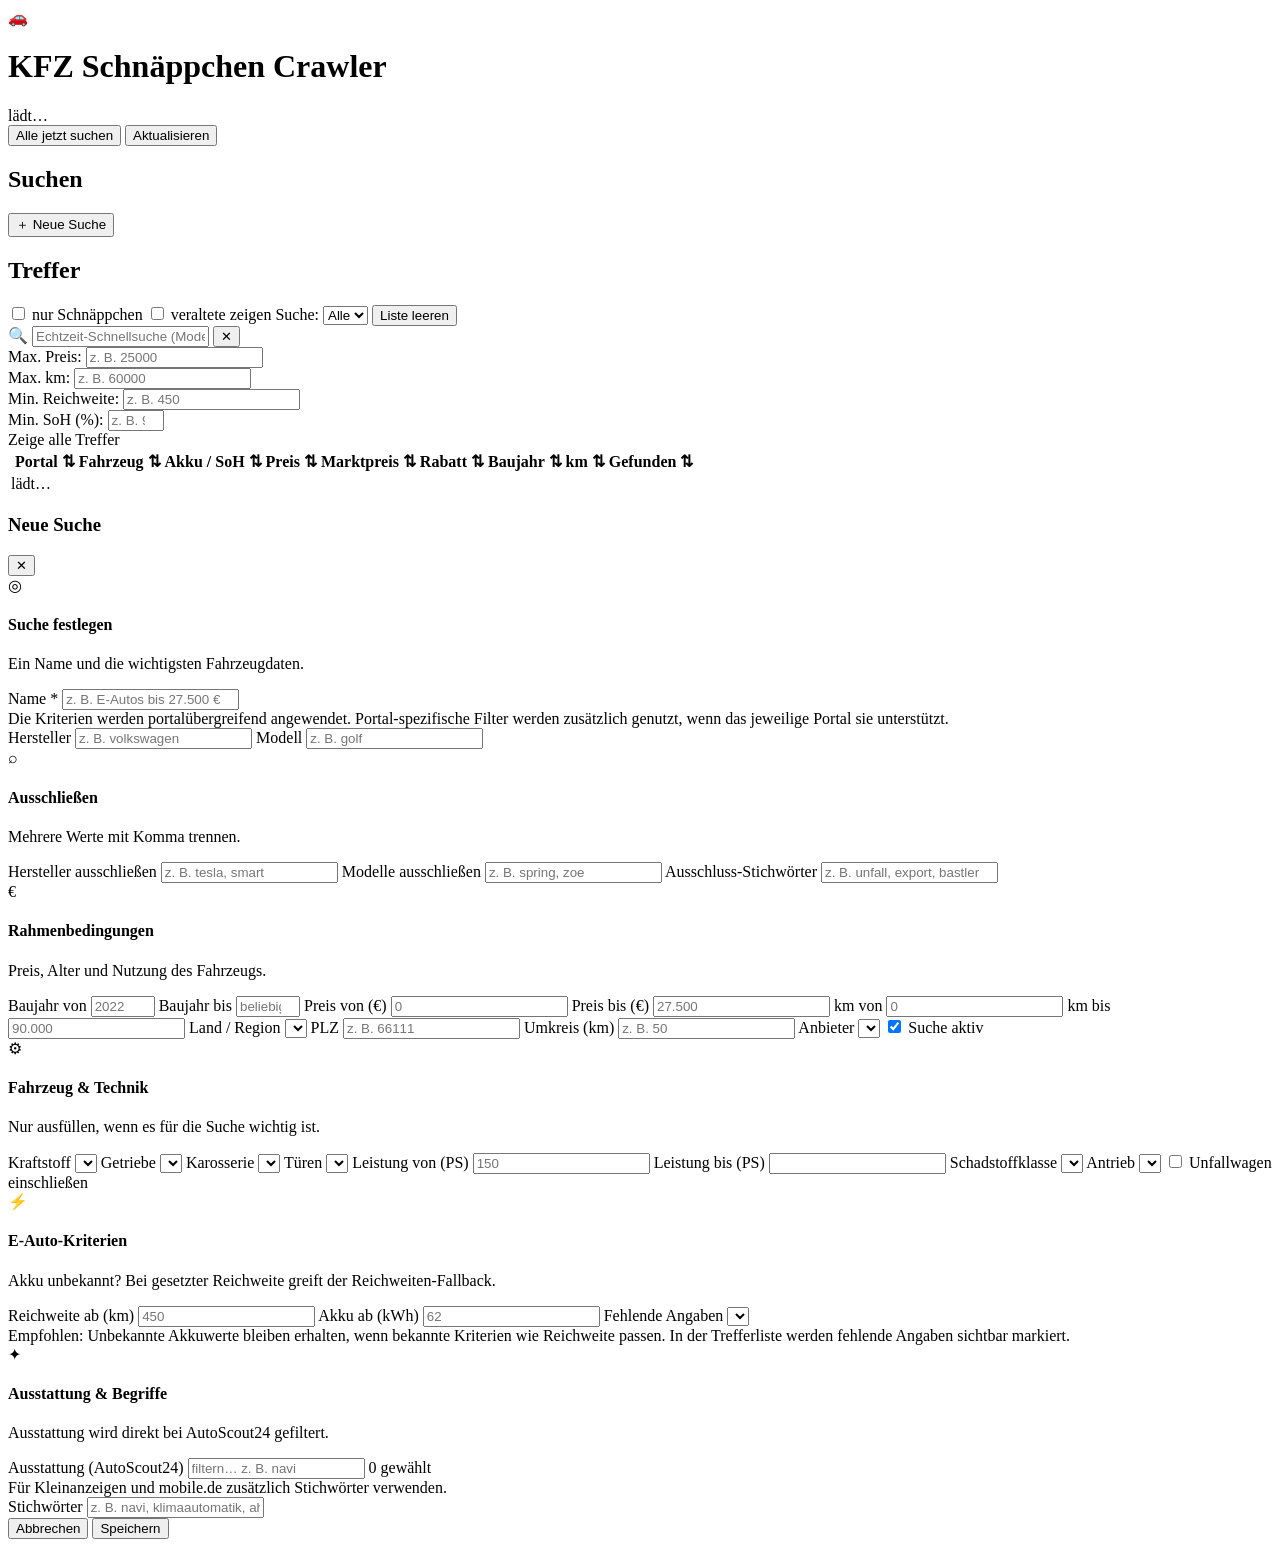
==== kfz_schnaeppchen/kfz_crawler/web/index.html @ 0379d25e "fix: Verbrenner und Zubehoer verschwinden aus der Elektro-Suche Kleinanzeigen trug bislang die *gesu" ====
﻿<!DOCTYPE html>
<html lang="de">
<head>
  <meta charset="utf-8">
  <meta name="viewport" content="width=device-width, initial-scale=1">
  <title>KFZ Schnäppchen Crawler</title>
  <link rel="stylesheet" href="static/style.css?v=1.2.13">
</head>
<body>
  <header>
    <div class="brand">
      <span class="logo">🚗</span>
      <div>
        <h1>KFZ Schnäppchen Crawler</h1>
        <div class="sub" id="subline">lädt…</div>
      </div>
    </div>
    <div class="actions">
      <button id="run" class="btn primary">Alle jetzt suchen</button>
      <button id="refresh" class="btn">Aktualisieren</button>
    </div>
  </header>


  <section class="stats" id="stats"></section>

  <!-- Suchen verwalten -->
  <section class="block">
    <div class="block-head">
      <h2>Suchen</h2>
      <button id="new-search" class="btn primary small">＋ Neue Suche</button>
    </div>
    <div id="search-list" class="search-list"></div>
  </section>


  <!-- Treffer -->
  <section class="block">
    <div class="block-head">
      <h2>Treffer</h2>
      <div class="controls-inline">
        <label class="switch"><input type="checkbox" id="dealsOnly"> nur Schnäppchen</label>
        <label class="switch"><input type="checkbox" id="showStale"> veraltete zeigen</label>
        <label>Suche:
          <select id="searchFilter"><option value="">Alle</option></select>
        </label>
        <button id="clear" class="btn danger small">Liste leeren</button>
      </div>
    </div>
    
    <!-- Interaktive Schnellsuche & Spaltenfilter -->
    <div class="quick-toolbar">
      <div class="search-box">
        <span class="search-icon">🔍</span>
        <input id="quickSearch" type="text" placeholder="Echtzeit-Schnellsuche (Modell, Titel, Ort, Händler, Text...)" autocomplete="off">
        <button id="quickSearchClear" class="clear-search-btn" title="Suche löschen">✕</button>
      </div>
      <div class="quick-filters">
        <div class="qf-item">
          <label>Max. Preis:</label>
          <input id="qf-price-max" type="number" placeholder="z. B. 25000" step="500">
        </div>
        <div class="qf-item">
          <label>Max. km:</label>
          <input id="qf-km-max" type="number" placeholder="z. B. 60000" step="5000">
        </div>
        <div class="qf-item">
          <label>Min. Reichweite:</label>
          <input id="qf-range-min" type="number" placeholder="z. B. 450" step="10">
        </div>
        <div class="qf-item">
          <label>Min. SoH (%):</label>
          <input id="qf-soh-min" type="number" placeholder="z. B. 90" min="50" max="100">
        </div>
        <div class="qf-item counter-item">
          <span id="quickFilterCount" class="qf-badge">Zeige alle Treffer</span>
        </div>
      </div>
    </div>

    <div id="portal-filters" class="portal-filters"></div>
    <div class="tablewrap">
      <table id="deals">
        <thead>
          <tr>
            <th></th>
            <th class="sortable" data-sort="portal">Portal <span class="sort-icon">⇅</span></th>
            <th class="sortable" data-sort="title">Fahrzeug <span class="sort-icon">⇅</span></th>
            <th class="sortable" data-sort="battery_kwh">Akku / SoH <span class="sort-icon">⇅</span></th>
            <th class="num sortable" data-sort="price">Preis <span class="sort-icon">⇅</span></th>
            <th class="num sortable" data-sort="market_price">Marktpreis <span class="sort-icon">⇅</span></th>
            <th class="num sortable" data-sort="discount">Rabatt <span class="sort-icon">⇅</span></th>
            <th class="num sortable" data-sort="year">Baujahr <span class="sort-icon">⇅</span></th>
            <th class="num sortable" data-sort="mileage">km <span class="sort-icon">⇅</span></th>
            <th class="sortable" data-sort="first_seen">Gefunden <span class="sort-icon">⇅</span></th>
            <th></th>
          </tr>
        </thead>
        <tbody id="deals-body">
          <tr><td colspan="11" class="empty">lädt…</td></tr>
        </tbody>
      </table>
    </div>
  </section>

  <footer><span id="footer-info"></span></footer>

  <!-- Formular-Dialog -->
  <div id="modal" class="modal hidden">
    <div class="modal-card">
      <div class="modal-head">
        <h3 id="modal-title">Neue Suche</h3>
        <button id="modal-close" class="iconbtn">✕</button>
      </div>
      <form id="search-form">
        <input type="hidden" id="f-id">
        <div class="form-section note-section">
          <div class="section-heading"><span class="section-icon">◎</span><div><h4>Suche festlegen</h4><p>Ein Name und die wichtigsten Fahrzeugdaten.</p></div></div>
          <div class="grid">
            <label class="full">Name * <input id="f-name" required placeholder="z. B. E-Autos bis 27.500 €"></label>
            <div class="full section-note">Die Kriterien werden portalübergreifend angewendet. Portal-spezifische Filter werden zusätzlich genutzt, wenn das jeweilige Portal sie unterstützt.</div>
            <label>Hersteller <input id="f-make" placeholder="z. B. volkswagen"></label>
            <label>Modell <input id="f-model" placeholder="z. B. golf"></label>
          </div>
        </div>

        <div class="form-section">
          <div class="section-heading"><span class="section-icon">⌕</span><div><h4>Ausschließen</h4><p>Mehrere Werte mit Komma trennen.</p></div></div>
          <div class="grid">
            <label>Hersteller ausschließen <input id="f-exclude_makes" placeholder="z. B. tesla, smart"></label>
            <label>Modelle ausschließen <input id="f-exclude_models" placeholder="z. B. spring, zoe"></label>
            <label class="full">Ausschluss-Stichwörter <input id="f-exclude_terms" placeholder="z. B. unfall, export, bastler"></label>
          </div>
        </div>

        <div class="form-section">
          <div class="section-heading"><span class="section-icon">€</span><div><h4>Rahmenbedingungen</h4><p>Preis, Alter und Nutzung des Fahrzeugs.</p></div></div>
          <div class="grid">
            <label>Baujahr von <input id="f-year_from" type="number" min="1990" max="2030" placeholder="2022"></label>
            <label>Baujahr bis <input id="f-year_to" type="number" min="1990" max="2030" placeholder="beliebig"></label>
            <label>Preis von (€) <input id="f-price_from" type="number" min="0" placeholder="0"></label>
            <label>Preis bis (€) <input id="f-price_to" type="number" min="0" placeholder="27.500"></label>
            <label>km von <input id="f-mileage_from" type="number" min="0" placeholder="0"></label>
            <label>km bis <input id="f-mileage_to" type="number" min="0" placeholder="90.000"></label>
            <label>Land / Region <select id="f-country"></select></label>
            <label>PLZ <input id="f-zip_code" placeholder="z. B. 66111" maxlength="5"></label>
            <label>Umkreis (km) <input id="f-radius_km" type="number" min="0" step="10" placeholder="z. B. 50"></label>
            <label>Anbieter <select id="f-seller"></select></label>
            <label class="check"><input id="f-active" type="checkbox" checked> Suche aktiv</label>
          </div>
        </div>

        <div class="form-section">
          <div class="section-heading"><span class="section-icon">⚙</span><div><h4>Fahrzeug & Technik</h4><p>Nur ausfüllen, wenn es für die Suche wichtig ist.</p></div></div>
          <div class="grid">
            <label>Kraftstoff <select id="f-fuel"></select></label>
            <label>Getriebe <select id="f-transmission"></select></label>
            <label>Karosserie <select id="f-body_type"></select></label>
            <label>Türen <select id="f-doors"></select></label>
            <label>Leistung von (PS) <input id="f-power_from" type="number" min="0" placeholder="150"></label>
            <label>Leistung bis (PS) <input id="f-power_to" type="number" min="0"></label>
            <label>Schadstoffklasse <select id="f-emission_class"></select></label>
            <label>Antrieb <select id="f-drivetrain"></select></label>
            <label class="check"><input id="f-include_damaged" type="checkbox"> Unfallwagen einschließen</label>
          </div>
        </div>

        <div class="form-section ev-section">
          <div class="section-heading"><span class="section-icon">⚡</span><div><h4>E-Auto-Kriterien</h4><p>Akku unbekannt? Bei gesetzter Reichweite greift der Reichweiten-Fallback.</p></div></div>
          <div class="grid">
            <label>Reichweite ab (km) <input id="f-ev_range_from" type="number" min="0" placeholder="450"></label>
            <label>Akku ab (kWh) <input id="f-battery_from_kwh" type="number" min="0" step="0.1" placeholder="62"></label>
            <label class="full">Fehlende Angaben <select id="f-unknown_policy"></select></label>
            <div class="full section-note">Empfohlen: Unbekannte Akkuwerte bleiben erhalten, wenn bekannte Kriterien wie Reichweite passen. In der Trefferliste werden fehlende Angaben sichtbar markiert.</div>
          </div>
        </div>

        <div class="form-section">
          <div class="section-heading"><span class="section-icon">✦</span><div><h4>Ausstattung & Begriffe</h4><p>Ausstattung wird direkt bei AutoScout24 gefiltert.</p></div></div>
          <div class="grid">
            <div class="full equip">
              <div class="equip-head">
                <span>Ausstattung (AutoScout24)</span>
                <input id="equip-search" class="equip-search" placeholder="filtern… z. B. navi">
                <span id="equip-count" class="equip-count">0 gewählt</span>
              </div>
              <div id="equip-groups" class="equip-groups"></div>
              <div class="equip-note">Für Kleinanzeigen und mobile.de zusätzlich Stichwörter verwenden.</div>
            </div>
            <label class="full">Stichwörter <input id="f-keywords" placeholder="z. B. navi, klimaautomatik, ahk"></label>
          </div>
        </div>
        <div class="modal-actions">
          <span id="form-error" class="form-error"></span>
          <span class="spacer"></span>
          <button type="button" id="modal-cancel" class="btn">Abbrechen</button>
          <button type="submit" class="btn primary">Speichern</button>
        </div>
      </form>
    </div>
  </div>

  <script src="static/app.js?v=1.2.13"></script>
</body>
</html>
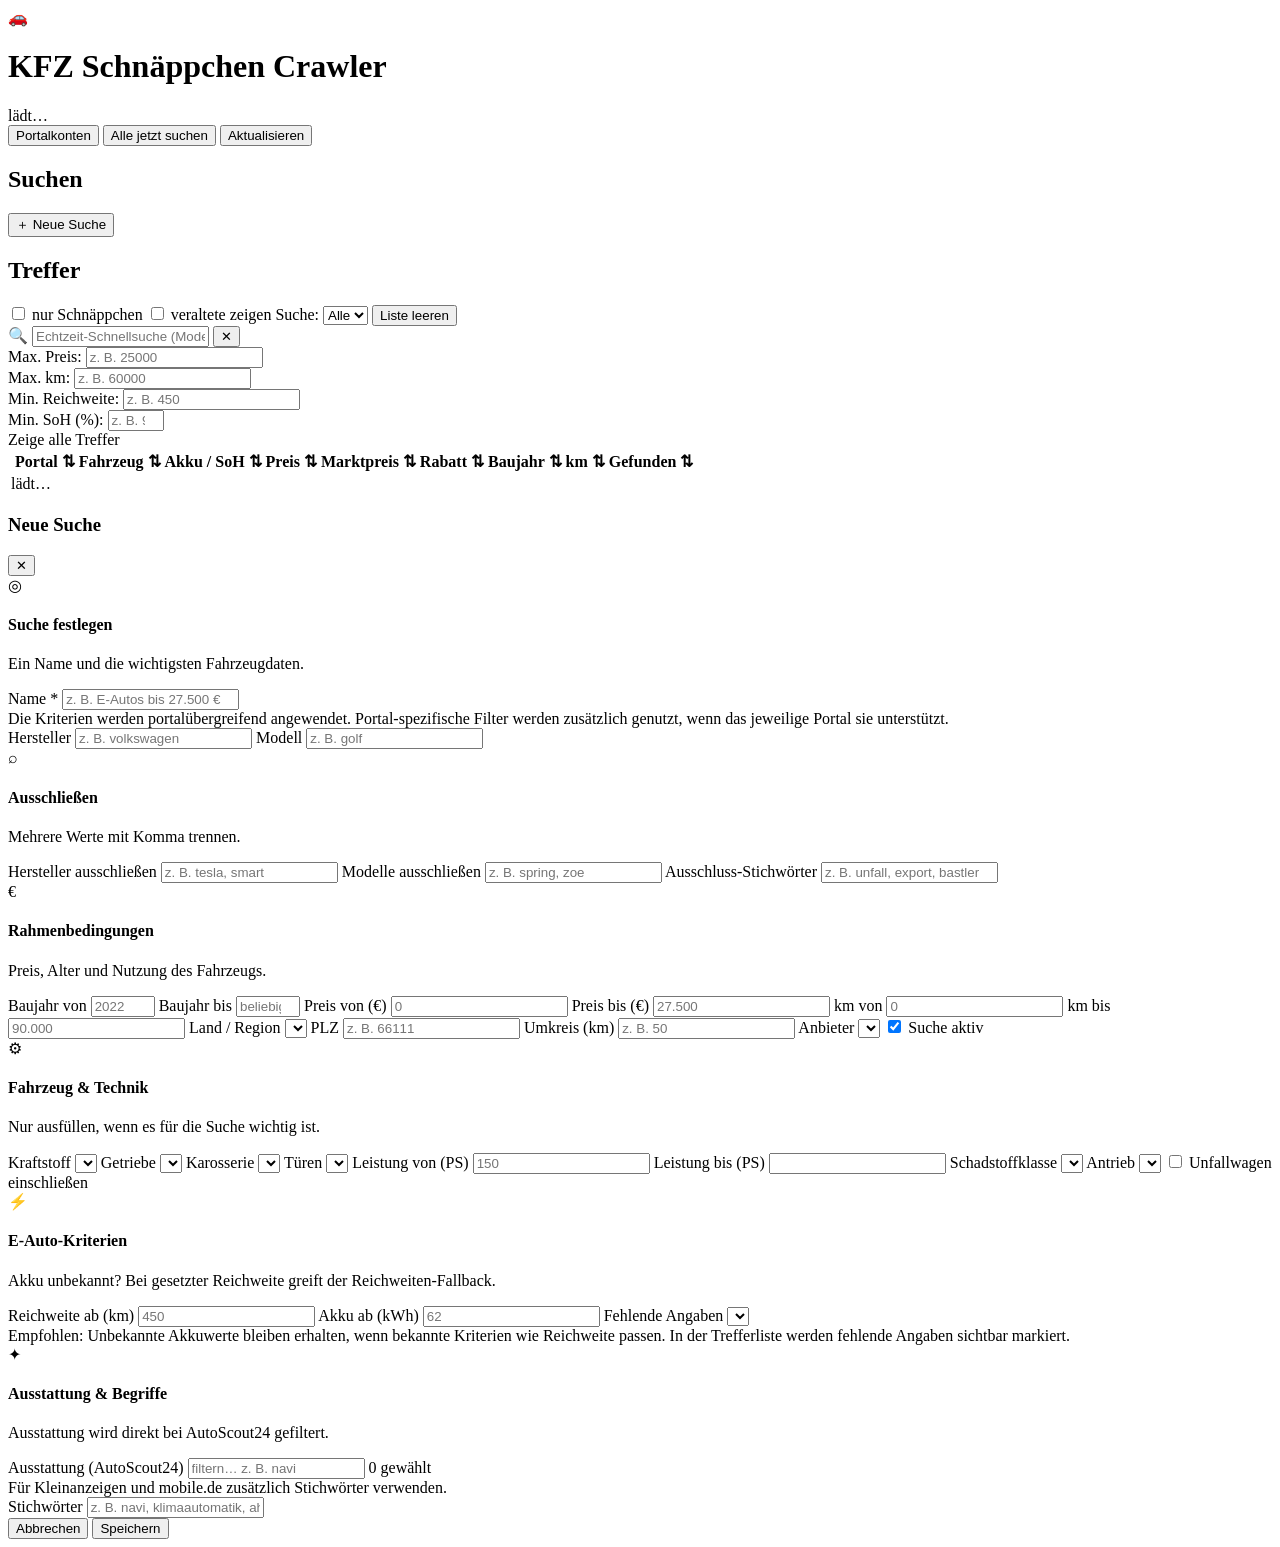
==== commit 51e229b0: "feat: Portalkonten und Anmeldung direkt im HA-Add-on" ====
--- a/kfz_schnaeppchen/kfz_crawler/web/index.html
+++ b/kfz_schnaeppchen/kfz_crawler/web/index.html
@@ -4,7 +4,7 @@
   <meta charset="utf-8">
   <meta name="viewport" content="width=device-width, initial-scale=1">
   <title>KFZ Schnäppchen Crawler</title>
-  <link rel="stylesheet" href="static/style.css?v=1.2.13">
+  <link rel="stylesheet" href="static/style.css?v=1.3.0">
 </head>
 <body>
   <header>
@@ -16,10 +16,89 @@
       </div>
     </div>
     <div class="actions">
+      <button id="accounts-toggle" class="btn external" type="button" aria-controls="accounts-panel" aria-expanded="false">Portalkonten</button>
       <button id="run" class="btn primary">Alle jetzt suchen</button>
       <button id="refresh" class="btn">Aktualisieren</button>
     </div>
   </header>
+
+  <section id="accounts-panel" class="accounts-panel" aria-labelledby="accounts-title" hidden>
+    <div class="accounts-heading">
+      <div>
+        <p class="accounts-eyebrow">Deine Verbindungen</p>
+        <h2 id="accounts-title" tabindex="-1">Portalkonten</h2>
+        <p class="accounts-intro">Anmeldungen verwalten. Sucherfolg separat im Blick behalten.</p>
+      </div>
+      <button id="accounts-refresh" type="button" class="btn">Status aktualisieren</button>
+    </div>
+    <p class="accounts-note">Eine Anmeldung wird anhand der geöffneten Portalseite geprüft. Vorhandene Cookies allein sind kein Anmeldenachweis; auch ein angemeldetes Konto garantiert keine erfolgreiche Suche.</p>
+    <details class="accounts-access">
+      <summary>Direktzugriff mit Token <span id="accounts-token-state">optional</span></summary>
+      <form id="accounts-token-form" class="accounts-token-form" autocomplete="off">
+        <label for="accounts-token">KFZ-Zugriffstoken</label>
+        <div class="accounts-token-row">
+          <input id="accounts-token" type="password" autocomplete="off" spellcheck="false" autocapitalize="off" aria-describedby="accounts-token-hint">
+          <button class="btn" type="submit">Token verwenden</button>
+          <button class="btn" id="accounts-token-clear" type="button">Vergessen</button>
+        </div>
+        <p id="accounts-token-hint">Nur für den direkten Zugriff, falls erforderlich. Bleibt ausschließlich im Arbeitsspeicher dieser Seite und wird beim Verlassen gelöscht.</p>
+      </form>
+    </details>
+    <p id="accounts-access-note" class="accounts-note" hidden></p>
+    <p id="accounts-notice" class="accounts-notice" role="status" aria-live="polite" hidden></p>
+    <div id="accounts-grid" class="accounts-grid" aria-label="Vier Portalkonten"></div>
+    <p id="accounts-updated" class="accounts-updated">Noch nicht aktualisiert.</p>
+  </section>
+
+  <dialog id="accounts-session" class="accounts-session" aria-labelledby="accounts-session-title" aria-describedby="accounts-session-help">
+    <div class="accounts-session-heading">
+      <div>
+        <p class="accounts-eyebrow">Manuelle Anmeldung</p>
+        <h2 id="accounts-session-title">Portal verbinden</h2>
+      </div>
+      <button id="accounts-session-close" type="button" class="btn" autofocus>Schließen &amp; Profil behalten</button>
+    </div>
+    <p id="accounts-session-help" class="accounts-note">1. Eingabefeld im Portalbild anklicken. 2. Text unten eingeben und senden. 3. Nach der Anmeldung das Kontomenü öffnen und „Anmeldung prüfen“ wählen. Du meldest dich selbst an, einschließlich möglicher Bestätigungen oder Captchas.</p>
+    <div class="accounts-session-meta">
+      <span>Portalhost: <strong id="accounts-session-host">Wird ermittelt…</strong></span>
+      <span id="accounts-session-auth" class="accounts-badge">Anmeldung ungeprüft</span>
+      <span id="accounts-session-expiry">Sitzung wird gestartet…</span>
+    </div>
+    <p id="accounts-session-notice" class="accounts-notice" role="status" aria-live="polite" hidden></p>
+    <div id="accounts-screen-wrap" class="accounts-screen-wrap">
+      <p id="accounts-screen-placeholder">Das Portal wird geöffnet…</p>
+      <img id="accounts-screen" class="accounts-screen" alt="Interaktive Ansicht der Portalseite. Zum Auswählen eines Feldes auf das Bild klicken." tabindex="0" draggable="false" aria-describedby="accounts-screen-help" hidden>
+    </div>
+    <p id="accounts-screen-help" class="accounts-note">Das Bild wird etwa alle 2 Sekunden aktualisiert. Texte über das maskierte Feld senden; die Schaltflächen steuern die Portalseite. Die Sitzung endet automatisch zur angezeigten Frist.</p>
+    <form id="accounts-text-form" class="accounts-text-form" autocomplete="off">
+      <label for="accounts-text">Text für das ausgewählte Portalfeld</label>
+      <div class="accounts-token-row">
+        <input id="accounts-text" type="password" autocomplete="new-password" spellcheck="false" autocapitalize="off" maxlength="2048" aria-describedby="accounts-text-hint" disabled>
+        <button id="accounts-text-send" class="btn primary" type="submit" disabled>Text senden</button>
+      </div>
+      <p id="accounts-text-hint" class="accounts-note">Für E-Mail, Passwort oder Bestätigungscode. Das Eingabefeld wird beim Senden sofort geleert. Es wird nichts aus der Zwischenablage gelesen.</p>
+    </form>
+    <div id="accounts-remote-controls" class="accounts-remote-controls" role="group" aria-label="Portalseite bedienen">
+      <button type="button" class="btn small" data-accounts-key="Tab" disabled>Tab</button>
+      <button type="button" class="btn small" data-accounts-key="Enter" disabled>Enter</button>
+      <button type="button" class="btn small" data-accounts-key="Backspace" disabled>Backspace</button>
+      <button type="button" class="btn small" data-accounts-key="Control+A" disabled>Alles auswählen</button>
+      <button type="button" class="btn small" data-accounts-key="ArrowLeft" aria-label="Pfeil links" disabled>←</button>
+      <button type="button" class="btn small" data-accounts-key="ArrowUp" aria-label="Pfeil aufwärts" disabled>↑</button>
+      <button type="button" class="btn small" data-accounts-key="ArrowDown" aria-label="Pfeil abwärts" disabled>↓</button>
+      <button type="button" class="btn small" data-accounts-key="ArrowRight" aria-label="Pfeil rechts" disabled>→</button>
+      <button type="button" class="btn small" data-accounts-scroll="-550" disabled>Hoch scrollen</button>
+      <button type="button" class="btn small" data-accounts-scroll="550" disabled>Runter scrollen</button>
+    </div>
+    <div class="accounts-session-footer">
+      <span id="accounts-session-work" role="status" aria-live="polite"></span>
+      <div class="accounts-session-actions">
+        <button id="accounts-session-refresh" type="button" class="btn" disabled>Bild aktualisieren</button>
+        <button id="accounts-session-check" type="button" class="btn primary" disabled>Anmeldung prüfen</button>
+      </div>
+    </div>
+    <p class="accounts-note">„Anmeldung prüfen“ prüft nur die aktuell geöffnete Seite. Beim Schließen bleibt das lokale Portalprofil erhalten. „Trennen“ in der Kontoübersicht entfernt seine lokale Zuordnung.</p>
+  </dialog>
 
 
   <section class="stats" id="stats"></section>
@@ -200,6 +279,7 @@
     </div>
   </div>
 
-  <script src="static/app.js?v=1.2.13"></script>
+  <script src="static/app.js?v=1.3.0"></script>
+  <script src="static/accounts.js?v=1.3.0" defer></script>
 </body>
 </html>
